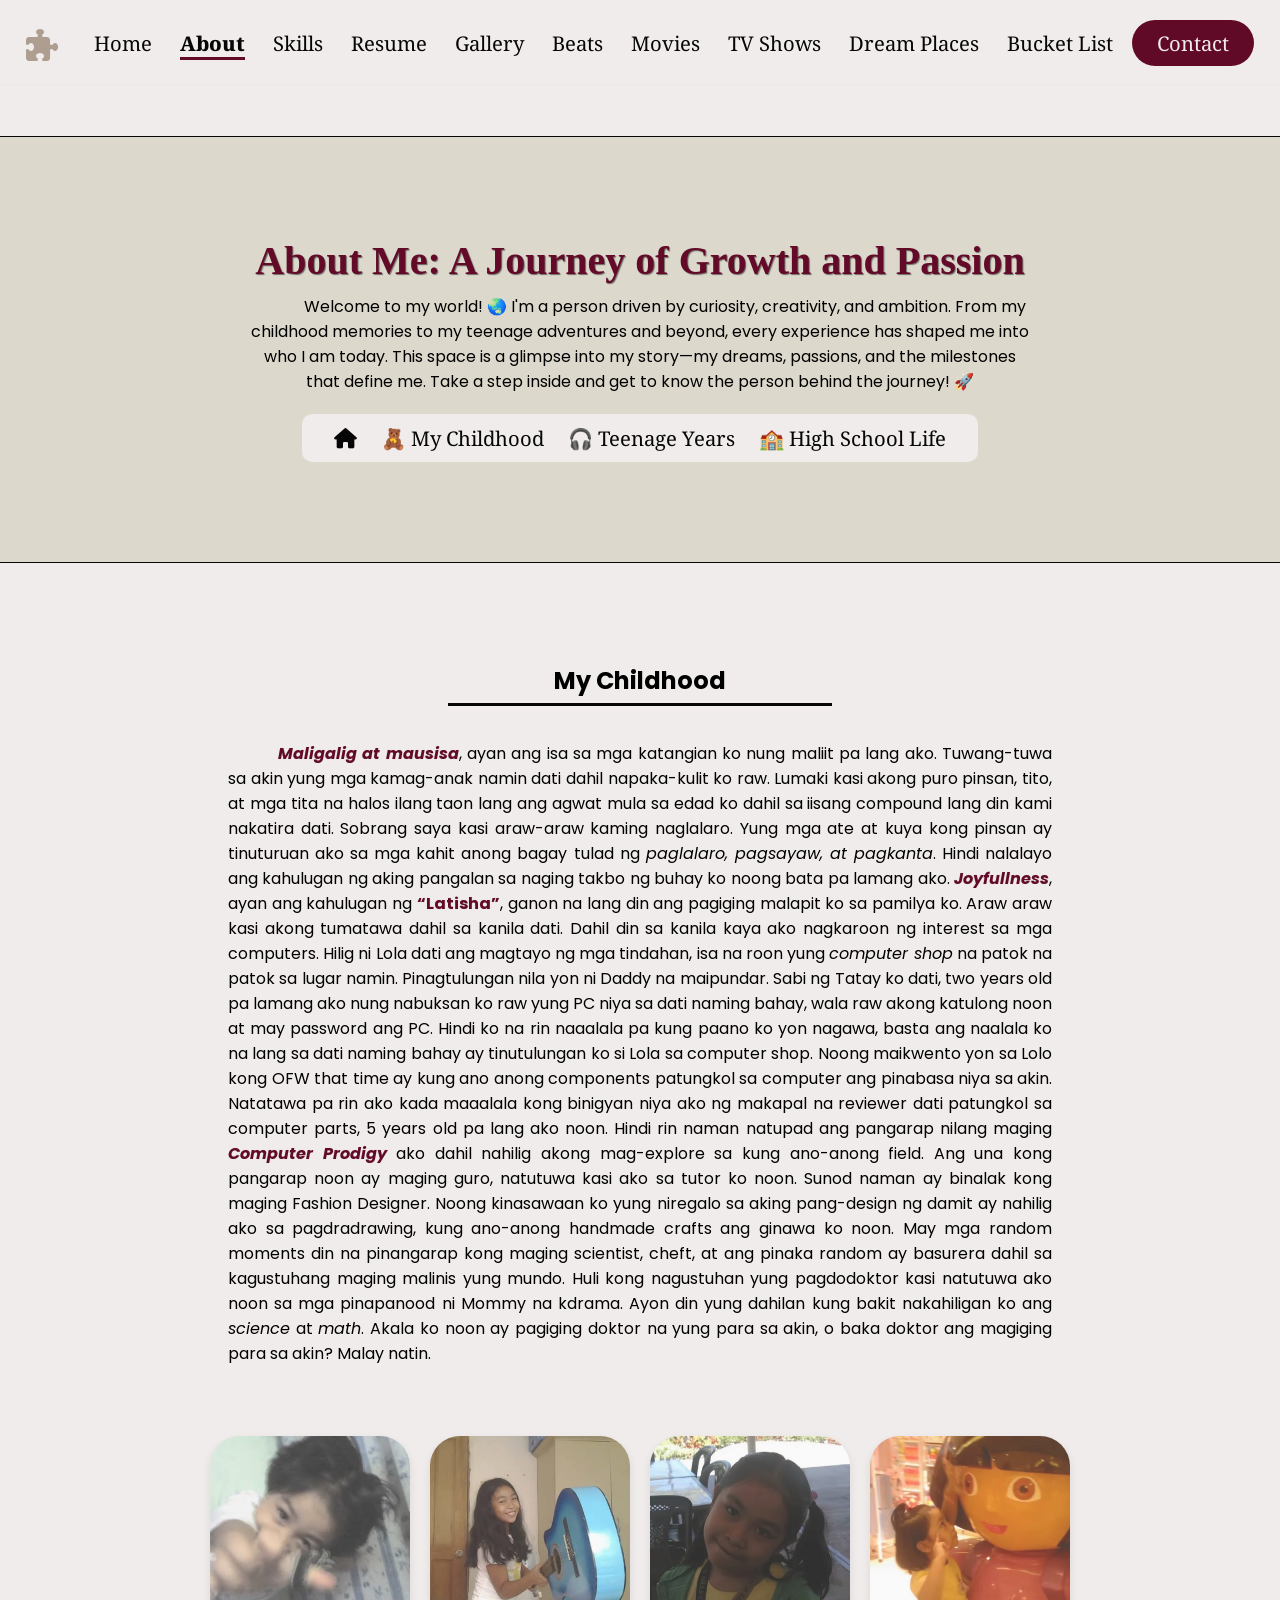
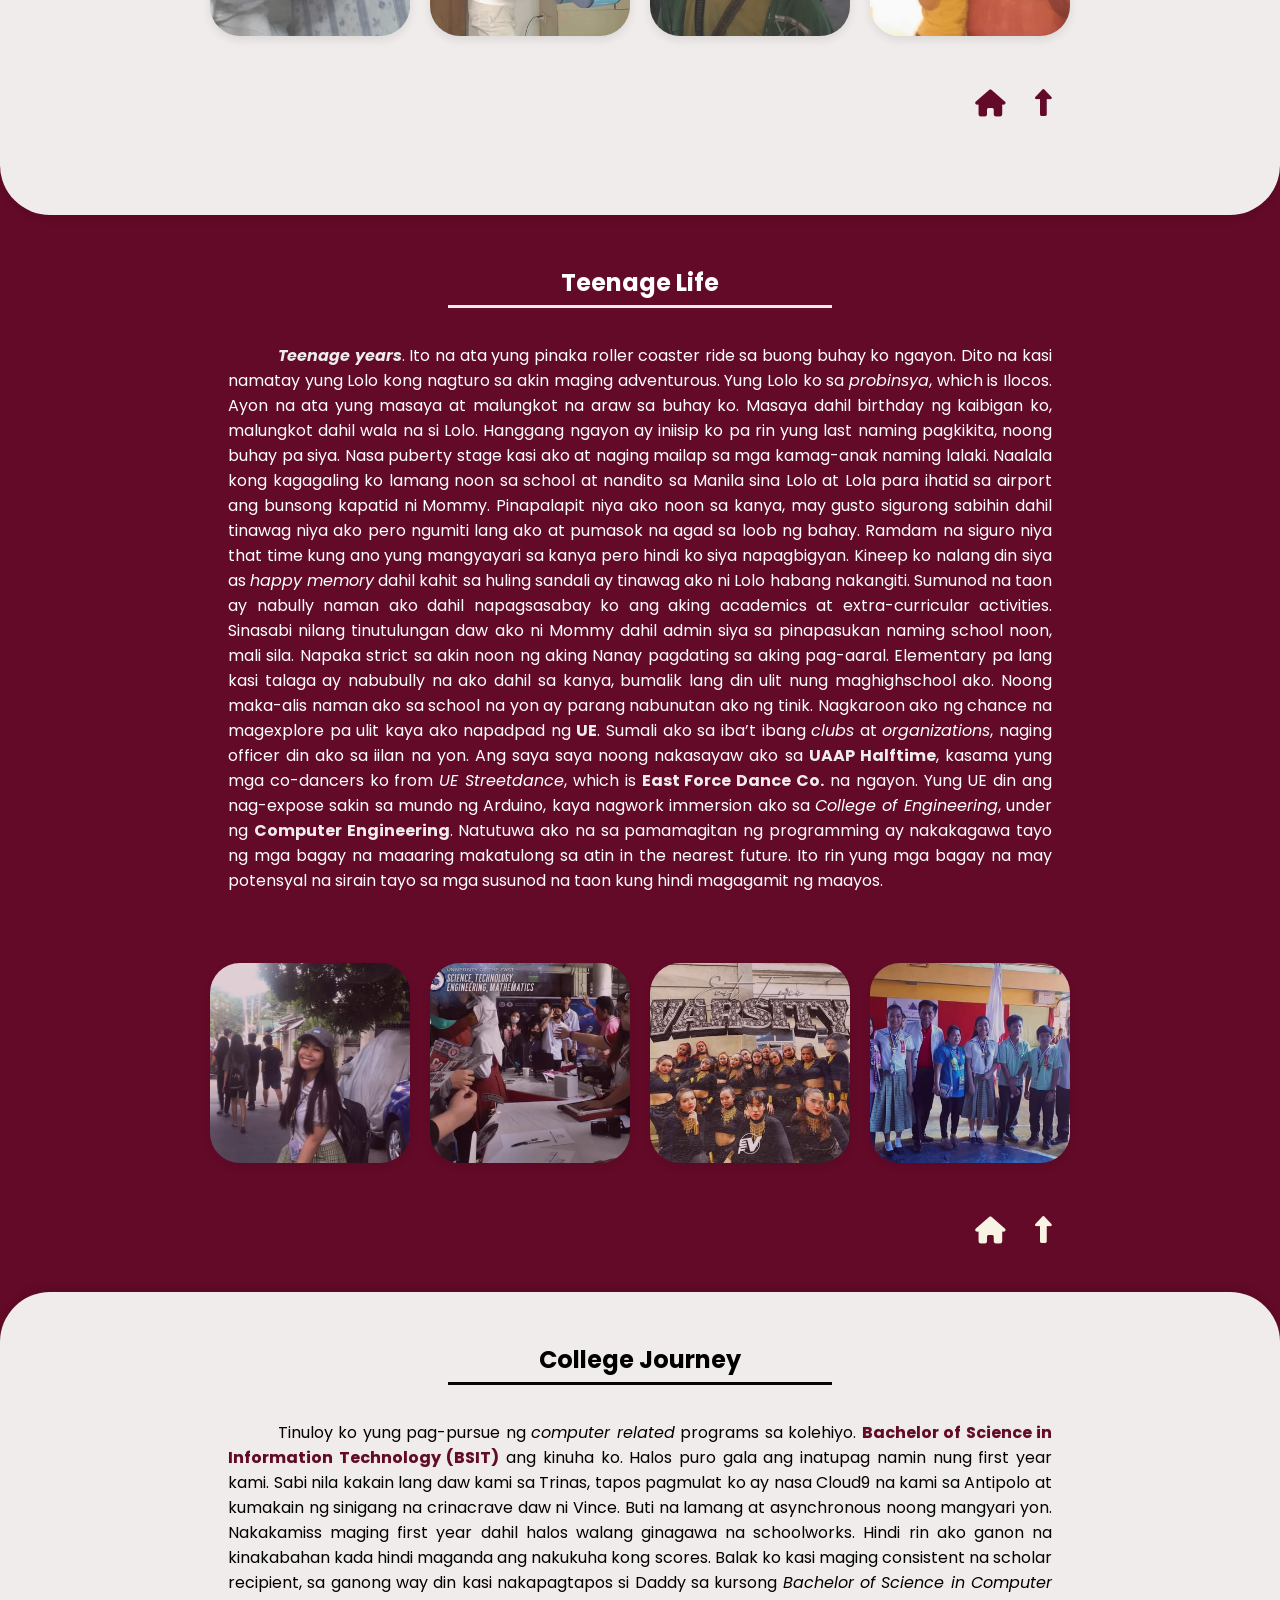
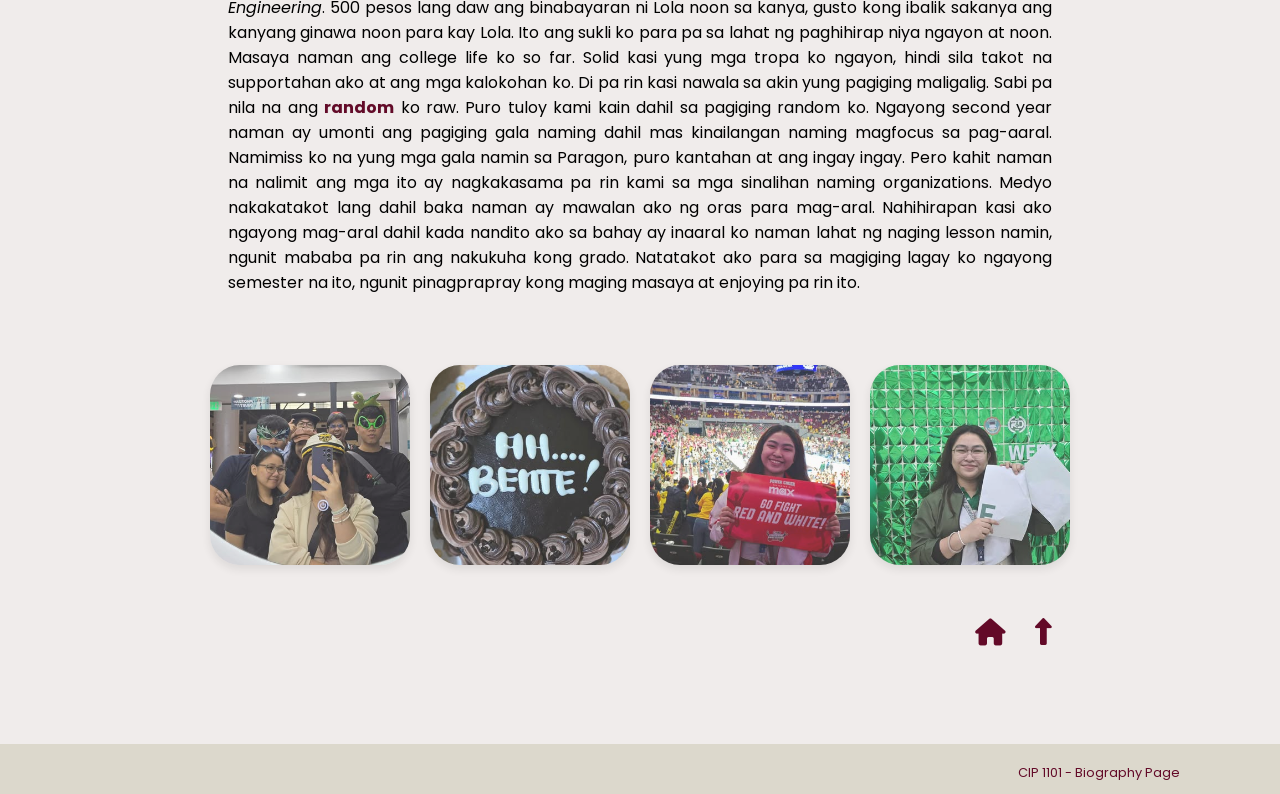
==== biography/biography.html @ 5acf4f39 "Add files via upload" ====
<!DOCTYPE html>
<html lang="en">
<head>
  <meta charset="UTF-8">
  <link href="https://fonts.googleapis.com/css2?family=Abril+Fatface&display=swap" rel="stylesheet">
  <link href='https://fonts.googleapis.com/css?family=Poppins' rel='stylesheet'>
  <link href="https://fonts.googleapis.com/css2?family=Noto+Serif:wght@400;700&display=swap" rel="stylesheet">
  <link rel="stylesheet" href="https://cdnjs.cloudflare.com/ajax/libs/font-awesome/6.7.2/css/all.min.css">
  <link rel="stylesheet" href="biography.css">
  <title>About Me</title>
</head>
<body>
  <!--MARCIANO, LATISHA-->
  <!--CIP1101-ITAD-->

  <header>
    <nav>
        <ul class="nav-links">
          <i class="fa-solid fa-puzzle-piece fa-2xl" style="color: #AD9E8F; margin-right: 20px"></i>
          <li ><a href="../index.html">Home</a></li>
          <li><a href="./biography.html" class="active">About</a></li>
          <li><a href="../skills/skills.html">Skills</a></li>
          <li><a href="../resume/resume.html">Resume</a></li>
          <li><a href="../Photo Dump/gallery.html">Gallery</a></li>
          <li><a href="../media/beat/beat.html">Beats</a></li>
          <li><a href="../media/film/film.html">Movies</a></li>
          <li><a href="../media/shows/tv.html">TV Shows</a></li>
          <li><a href="../places/dream.html">Dream Places</a></li>
          <li><a href="../../bucket list/bucket.html">Bucket List</a></li>
        </ul>
    </nav>
    <a href="mailto:marciano.latisha@ue.edu.ph"><button>Contact</button></a>
  </header>

  <div class="childhood-container">
    <div class="introduction">
      <h1>About Me: A Journey of Growth and Passion</h1>
      <p>Welcome to my world! 🌏 I'm a person driven by curiosity, creativity, and ambition. From my childhood memories to my teenage adventures and beyond, every experience has shaped me into who I am today. This space is a glimpse into my story—my dreams, passions, and the milestones that define me. Take a step inside and get to know the person behind the journey! 🚀</p>

      <ul class="nav-links">
        <li ><a href="../index.html"><i class="fa-solid fa-house"></i></a></li>
        <li><a href="#chilhodd-section">🧸 My Childhood</a></li>
        <li><a href="#teenage-section">🎧 Teenage Years</a></li>
        <li><a href="#college-section">🏫 High School Life</a></li>        
      </ul>
    </div>

    <h2 id="childhood-section">My Childhood</h2>
    <hr>
    <p><strong><em>Maligalig at mausisa</strong></em>, ayan ang isa sa mga katangian ko nung maliit pa lang ako. Tuwang-tuwa sa akin yung mga kamag-anak namin dati dahil napaka-kulit ko raw. Lumaki kasi akong puro pinsan, tito, at mga tita na halos ilang taon lang ang agwat mula sa edad ko dahil sa iisang compound lang din kami nakatira dati. Sobrang saya kasi araw-araw kaming naglalaro. Yung mga ate at kuya kong pinsan ay tinuturuan ako sa mga kahit anong bagay tulad ng <em>paglalaro, pagsayaw, at pagkanta</em>. Hindi nalalayo ang kahulugan ng aking pangalan sa naging takbo ng buhay ko noong bata pa lamang ako. <strong><em>Joyfullness</em></strong>, ayan ang kahulugan ng <b>“Latisha”</b>, ganon na lang din ang pagiging malapit ko sa pamilya ko. Araw araw kasi akong tumatawa dahil sa kanila dati. Dahil din sa kanila kaya ako nagkaroon ng interest sa mga computers. Hilig ni Lola dati ang magtayo ng mga tindahan, isa na roon yung <i>computer shop</i> na patok na patok sa lugar namin. Pinagtulungan nila yon ni Daddy na maipundar. Sabi ng Tatay ko dati, two years old pa lamang ako nung nabuksan ko raw yung PC niya sa dati naming bahay, wala raw akong katulong noon at may password ang PC. Hindi ko na rin naaalala pa kung paano ko yon nagawa, basta ang naalala ko na lang sa dati naming bahay ay tinutulungan ko si Lola sa computer shop. Noong maikwento yon sa Lolo kong OFW that time ay kung ano anong components patungkol sa computer ang pinabasa niya sa akin. Natatawa pa rin ako kada maaalala kong binigyan niya ako ng makapal na reviewer dati patungkol sa computer parts, 5 years old pa lang ako noon. Hindi rin naman natupad ang pangarap nilang maging <b><i>Computer Prodigy</i></b> ako dahil nahilig akong mag-explore sa kung ano-anong field. Ang una kong pangarap noon ay maging guro, natutuwa kasi ako sa tutor ko noon. Sunod naman ay binalak kong maging Fashion Designer. Noong kinasawaan ko yung niregalo sa aking pang-design ng damit ay nahilig ako sa pagdradrawing, kung ano-anong handmade crafts ang ginawa ko noon. May mga random moments din na pinangarap kong maging scientist, cheft, at ang pinaka random ay basurera dahil sa kagustuhang maging malinis yung mundo. Huli kong nagustuhan yung pagdodoktor kasi natutuwa ako noon sa mga pinapanood ni Mommy na kdrama. Ayon din yung dahilan kung bakit nakahiligan ko ang <i>science</i> at <i>math</i>. Akala ko noon ay pagiging doktor na yung para sa akin, o baka doktor ang magiging para sa akin? Malay natin.</p>

    <div class="gallery">
      <a href="./Assets/child-1.jpg" target="image-viewer"><img src="./Assets/child-1.jpg" alt="Latisha as a young child playfully pointing at the camera with a curious expression."  title="A picture of me in our old house."></a>
      <a href="./Assets/child-2.jpg" target="image-viewer"><img src="./Assets/child-2.jpg" alt="Latisha smiling while holding a large blue guitar indoors."  title="Grade 2 Tisha holding her second guitar."></a>
      <a href="./Assets/child-3.jpg" target="image-viewer"><img src="./Assets/child-3.jpg" alt="Latisha wearing a green jacket with pigtails, tilting her head and smiling outdoors." title="Grade 1 Tisha in her fieldtrip at her new school"></a>
      <a href="./Assets/child-4.jpg" target="image-viewer"><img src="./Assets/child-4.jpg" alt="Little Latisha reaching up to touch a large Dora the Explorer statue in a store" title="2 Years Old Tisha with Hello Kitty"></a>
    </div>
  
    <div class="section-button">
      <a href="../index.html"><i class="fa-solid fa-house fa-xl" style="color: #630A28"></i></a>
      <a href="#top"><i class="fa-solid fa-up-long fa-xl" style="color: #630A28"></i></a>
    </div>
  </div>
    
    <div class="teenage-container">
      <h2 id="teenage-section">Teenage Life</h2>
      <hr>
      <p><strong><em>Teenage years</em></strong>. Ito na ata yung pinaka roller coaster ride sa buong buhay ko ngayon. Dito na kasi namatay yung Lolo kong nagturo sa akin maging adventurous. Yung Lolo ko sa <i>probinsya</i>, which is Ilocos. Ayon na ata yung masaya at malungkot na araw sa buhay ko. Masaya dahil birthday ng kaibigan ko, malungkot dahil wala na si Lolo. Hanggang ngayon ay iniisip ko pa rin yung last naming pagkikita, noong buhay pa siya. Nasa puberty stage kasi ako at naging mailap sa mga kamag-anak naming lalaki. Naalala kong kagagaling ko lamang noon sa school at nandito sa Manila sina Lolo at Lola para ihatid sa airport ang bunsong kapatid ni Mommy. Pinapalapit niya ako noon sa kanya, may gusto sigurong sabihin dahil tinawag niya ako pero ngumiti lang ako at pumasok na agad sa loob ng bahay. Ramdam na siguro niya that time kung ano yung mangyayari sa kanya pero hindi ko siya napagbigyan. Kineep ko nalang din siya as <i>happy memory</i> dahil kahit sa huling sandali ay tinawag ako ni Lolo habang nakangiti. Sumunod na taon ay nabully naman ako dahil napagsasabay ko ang aking academics at extra-curricular activities. Sinasabi nilang tinutulungan daw ako ni Mommy dahil admin siya sa pinapasukan naming school noon, mali sila. Napaka strict sa akin noon ng aking Nanay pagdating sa aking pag-aaral. Elementary pa lang kasi talaga ay nabubully na ako dahil sa kanya, bumalik lang din ulit nung maghighschool ako. Noong maka-alis naman ako sa school na yon ay parang nabunutan ako ng tinik. Nagkaroon ako ng chance na magexplore pa ulit kaya ako napadpad ng <strong>UE</strong>. Sumali ako sa iba’t ibang <i>clubs</i> at <i>organizations</i>, naging officer din ako sa iilan na yon. Ang saya saya noong nakasayaw ako sa <b>UAAP Halftime</b>, kasama yung mga co-dancers ko from <i>UE Streetdance</i>, which is <strong>East Force Dance Co.</strong> na ngayon. Yung UE din ang nag-expose sakin sa mundo ng Arduino, kaya nagwork immersion ako sa <em>College of Engineering</em>, under ng <strong>Computer Engineering</strong>. Natutuwa ako na sa pamamagitan ng programming ay nakakagawa tayo ng mga bagay na maaaring makatulong sa atin in the nearest future. Ito rin yung mga bagay na may potensyal na sirain tayo sa mga susunod na taon kung hindi magagamit ng maayos.</p>

      <div class="gallery">
        <a href="./Assets/teen-1.jpg" target="image-viewer"><img src="./Assets/teen-1.jpg" alt="Latisha smiling while walking down a street with a backpack, looking back at the camera." title="A picture of me going to our friend's house"></a>
        <a href="./Assets/teen-2.jpg" target="image-viewer"><img src="./Assets/teen-2.jpg" alt="Latisha participating in a STEM-related school event, engaging with students at a booth" title="A picture of me helping with the STEM Booth"></a>
        <a href="./Assets/teen-3.jpg" target="image-viewer"><img src="./Assets/teen-3.jpg" alt="Latisha posing with a East Force Varsity dressed in black, standing in front of a 'Varsity' backdrop" title="Me with EFV on Campus Dance Drive"></a>
        <a href="./Assets/teen-4.jpg" target="image-viewer"><img src="./Assets/teen-4.jpg" alt="Latisha and fellow students in school uniforms posing with teachers in front of the Philippine flag." title="Grand winner picture on Speed Math 2018"></a>
      </div>

      <div class="section-button">
        <a href="../index.html"><i class="fa-solid fa-house fa-xl" style="color: #F8F4E3;"></i></a>
        <a href="#top"><i class="fa-solid fa-up-long fa-xl" style="color: #F8F4E3;"></i></a>
      </div>
    </div>

    <div class="college-container">
      <h2 id="college-section">College Journey</h2>
      <hr>
      <p>Tinuloy ko yung pag-pursue ng <i>computer related</i> programs sa kolehiyo. <strong>Bachelor of Science in Information Technology (BSIT)</strong> ang kinuha ko. Halos puro gala ang inatupag namin nung first year kami. Sabi nila kakain lang daw kami sa Trinas, tapos pagmulat ko ay nasa Cloud9 na kami sa Antipolo at kumakain ng sinigang na crinacrave daw ni Vince. Buti na lamang at asynchronous noong mangyari yon. Nakakamiss maging first year dahil halos walang ginagawa na schoolworks. Hindi rin ako ganon na kinakabahan kada hindi maganda ang nakukuha kong scores. Balak ko kasi maging consistent na scholar recipient, sa ganong way din kasi nakapagtapos si Daddy sa kursong <em>Bachelor of Science in Computer Engineering</em>. 500 pesos lang daw ang binabayaran ni Lola noon sa kanya, gusto kong ibalik sakanya ang kanyang ginawa noon para kay Lola. Ito ang sukli ko para pa sa lahat ng paghihirap niya ngayon at noon. Masaya naman ang college life ko so far. Solid kasi yung mga tropa ko ngayon, hindi sila takot na supportahan ako at ang mga kalokohan ko. Di pa rin kasi nawala sa akin yung pagiging maligalig. Sabi pa nila na ang <strong>random</strong> ko raw. Puro tuloy kami kain dahil sa pagiging random ko. Ngayong second year naman ay umonti ang pagiging gala naming dahil mas kinailangan naming magfocus sa pag-aaral. Namimiss ko na yung mga gala namin sa Paragon, puro kantahan at ang ingay ingay. Pero kahit naman na nalimit ang mga ito ay nagkakasama pa rin kami sa mga sinalihan naming organizations. Medyo nakakatakot lang dahil baka naman ay mawalan ako ng oras para mag-aral. Nahihirapan kasi ako ngayong mag-aral dahil kada nandito ako sa bahay ay inaaral ko naman lahat ng naging lesson namin, ngunit mababa pa rin ang nakukuha kong grado. Natatakot ako para sa magiging lagay ko ngayong semester na ito, ngunit pinagprapray kong maging masaya at enjoying pa rin ito.
    </p>

    <div class="gallery">
      <a href="./Assets/college-1.jpg" target="image-viewer"><img src="./Assets/college-1.jpg" alt="Latisha and friends posing playfully with masks and props indoors." title="Recent photo of me and my college friends at Market Market"></a>
      <a href="./Assets/college-2.jpg" target="image-viewer"><img src="./Assets/college-2.jpg" alt="Latisha’s birthday cake with 'Ah... Bente!' written in white icing, celebrating her 20th birthday." title="My birthday cake on my 20th birthday"></a>
      <a href="./Assets/college-3.jpg" target="image-viewer"><img src="./Assets/college-3.jpg" alt="Latisha cheering at a sports arena, holding a red banner that says 'Go Fight Red and White!" title="A picture of me on the recent UAAP Cheer Dance Competition"></a>
      <a href="./Assets/college-4.jpg" target="image-viewer"><img src="./Assets/college-4.jpg" alt="Latisha smiling in front of a green backdrop, holding large cut-out letters." title="Photobooth picture from CCSS Week 2025"></a>
    </div>

      <div class="section-button">
        <a href="../index.html"><i class="fa-solid fa-house fa-xl" style="color: #630A28"></i></a>
        <a href="#top"><i class="fa-solid fa-up-long fa-xl" style="color: #630A28"></i></a>
      </div>
    </div>

    <footer>
      <p>CIP 1101 - Biography Page</p>
    </footer>
  </body>
</html>
---- biography/biography.css ----
* {
    box-sizing: border-box;
    margin: 0;
    padding: 0;
}

body {
    background-color: #630A28;
}

hr {
    border: 0;
    height: 3px;
    background: #060606;
    width: 30%;
    margin: 5px auto;
}

h2, p {
    font-family: Poppins, Roboto, Verdana, san-serif;
}

h2 {
    text-align: center;
    font-size: 1.5em;
    
}

p {
    text-align: justify;
    text-indent: 50px;
    margin: 20px 100px;
    font-size: 1.0em;
}

b, strong {
    color: #630A28;
    font-weight: 700;
    text-shadow: 0px 0px 1px rgba(0, 0, 0, 0.2);
}

.gallery {
    display: flex;
    justify-content: center;
    gap: 20px;
    margin: 0 auto;
    width: fit-content; 
}
.gallery img {
    width: 200px; 
    height: 200px;
    object-fit: cover;
    border-radius: 30px;
    box-shadow: 0 4px 8px rgba(0, 0, 0, 0.1);
    opacity: 0.8;
    transition: all 0.3s ease 0s;
}

.gallery img:hover {
    transform: scale(1.1);
    transition: all 0.3s ease 0s;
    opacity: 1.0;
    border-bottom:#630A28 5px solid;
}

/* ---------------- HEADER ---------------- */

li, a, button {
    font-family: 'Noto Serif', 'Georgia Pro', Georgia, Cambria, serif;
    font-size: 1.125em;
    color: #060606;
    text-decoration: none;
}

header {
    display: flex;
    justify-content: space-between;
    align-items: center;
    padding: 20px 2%;
    background: #F0ECEB;
}

.nav-links {
    list-style:none;
}

.nav-links li {
    display: inline-block;
    padding: 0 12px;
}

.nav-links li a {
    transition: all 0.3s ease 0s;
}

.nav-links li a:hover {
    color: #630A28;
    font-weight: 800;
    font-size: 1.25em;
}

.nav-links li a.active {
    position: relative;
    font-weight: 800;
}

.nav-links li a.active::after {
    content: "";
    position: absolute;
    left: 0;
    bottom: -3px;
    width: 100%;
    height: 3px;
    background-color:#630A28;
}

button {
    padding: 9px 25px;
    background-color: rgba(97, 10, 39, 1);
    color: #F0ECEB;
    border: none;
    border-radius: 50px;
    cursor: pointer;
    transition: all 0.3s ease 0s;
}

button:hover {
    background-color:rgba(99, 10, 40, 0.8);
}


/* ---------------- SECTION BUTTONS ---------------- */
.section-button {
    display: flex;
    gap: 30px;
    justify-content: flex-end;
    margin-right: 100px;
    padding: 50px 10%;
}

/* ---------------- INTRODUCTION ---------------- */
.introduction {
    display: inline-block;
    text-align: center;
    background-color: #DCD8CC;
    margin: 50px 0px;
    padding: 100px 100px;
    border-top: #060606 1px solid;
    border-bottom: #060606 1px solid;
}

.introduction h1 {
    font-size: 2.5em;
    color: #630A28;
    text-shadow: 1px 1px 1px rgba(0, 0, 0, 0.5);
    margin-bottom: 5px;
}

.introduction p {
    text-align: center;
    margin-top: 10px; 
    padding: 0 50px;
}

.introduction .nav-links {
    background-color: #F0ECEB;
    padding: 10px 20px;
    display: flex;
    flex-wrap: wrap;
    justify-content: center;
    max-width: fit-content;
    margin: 0 auto;
    border-radius: 10px;
}


/* ---------------- CHILDHOOD SECTION ---------------- */
.childhood-container {
    background: #F0ECEB;
    border-bottom-left-radius: 50px;
    border-bottom-right-radius: 50px;
    box-shadow: 0 4px 8px rgba(0, 0, 0, 0.1);
    padding-bottom: 50px;
}

.childhood-container h2, p {
    padding: 50px 10%;
    padding-bottom: 0px;
}

.childhood-container > p {
    padding-top: 30px;
    padding-bottom: 50px;
    margin-top: 0px;
}

/* ---------------- TEENAGE SECTION ---------------- */
.teenage-container {
    color: white;
}

.teenage-container h2, p {
    padding: 50px 10%;
    padding-bottom: 0px;
}

.teenage-container b, .teenage-container strong {
    color: #F0ECEB;
    text-shadow: 0px 0px 1px rgba(0, 0, 0, 0.2);
}

.teenage-container hr {
    background: #F0ECEB;
}

.teenage-container > p {
    padding-top: 30px;
    padding-bottom: 50px;
    margin-top: 0px;
}

.teenage-container .gallery img:hover {
    border-bottom: #DCD8CC 5px solid;
}

/* ---------------- COLLEGE SECTION ---------------- */
.college-container {
    background-color: #F0ECEB;
    border-top-left-radius: 50px;
    border-top-right-radius: 50px;
    box-shadow: 0 -4px 8px rgba(0, 0, 0, 0.1);
    padding-bottom: 50px;
}

.college-container h2, p {
    padding: 50px 10%;
    padding-bottom: 0px;
}

.college-container > p {
    padding-top: 30px;
    padding-bottom: 50px;
    margin-top: 0px;
}

/* ---------------- FOOTER ---------------- */
footer {
    width: 100%;
    height: 50px;
    position: absolute;
    margin-bottom: 0;
    padding: 0px 0px;
    background-color: #DCD8CC;
}

footer p {
    background-color: #DCD8CC;
    text-align: right;
    color: #630A28;
    font-size: 0.8em;
    padding: 0px 0px;
}
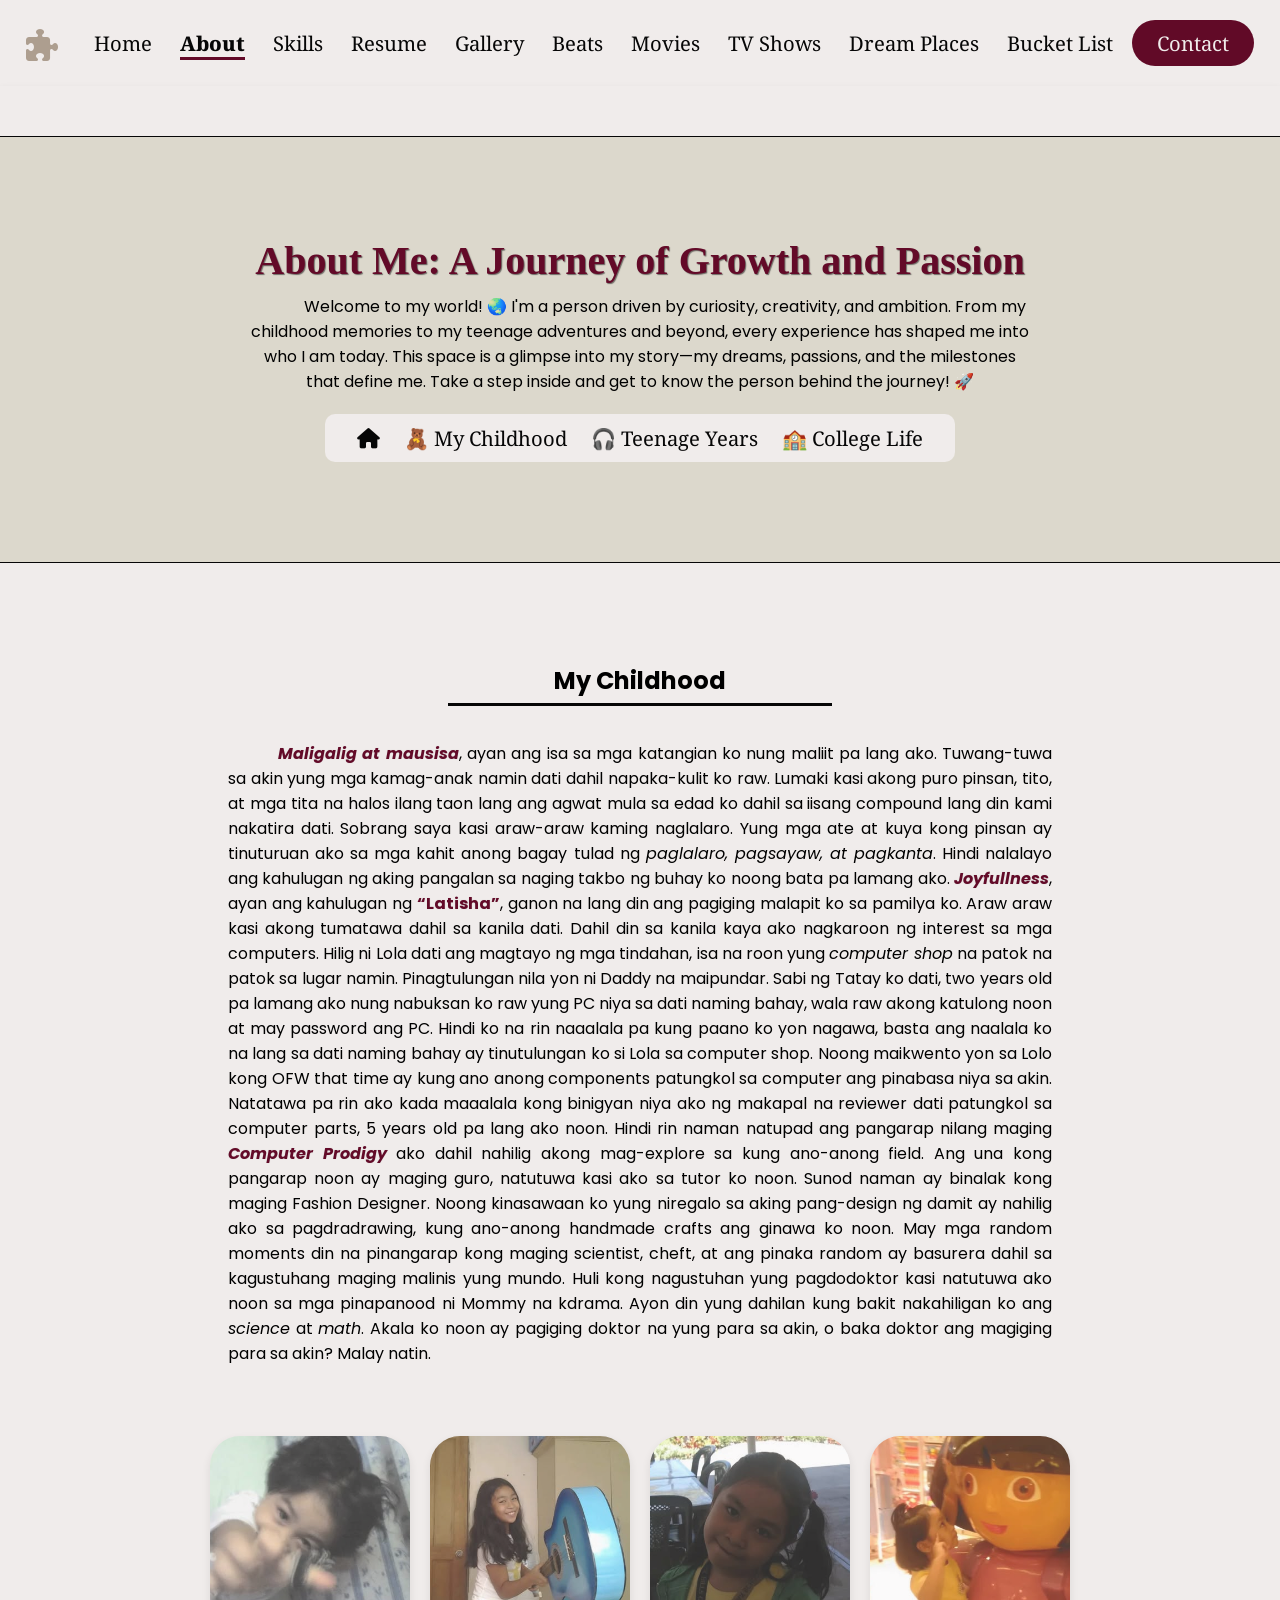
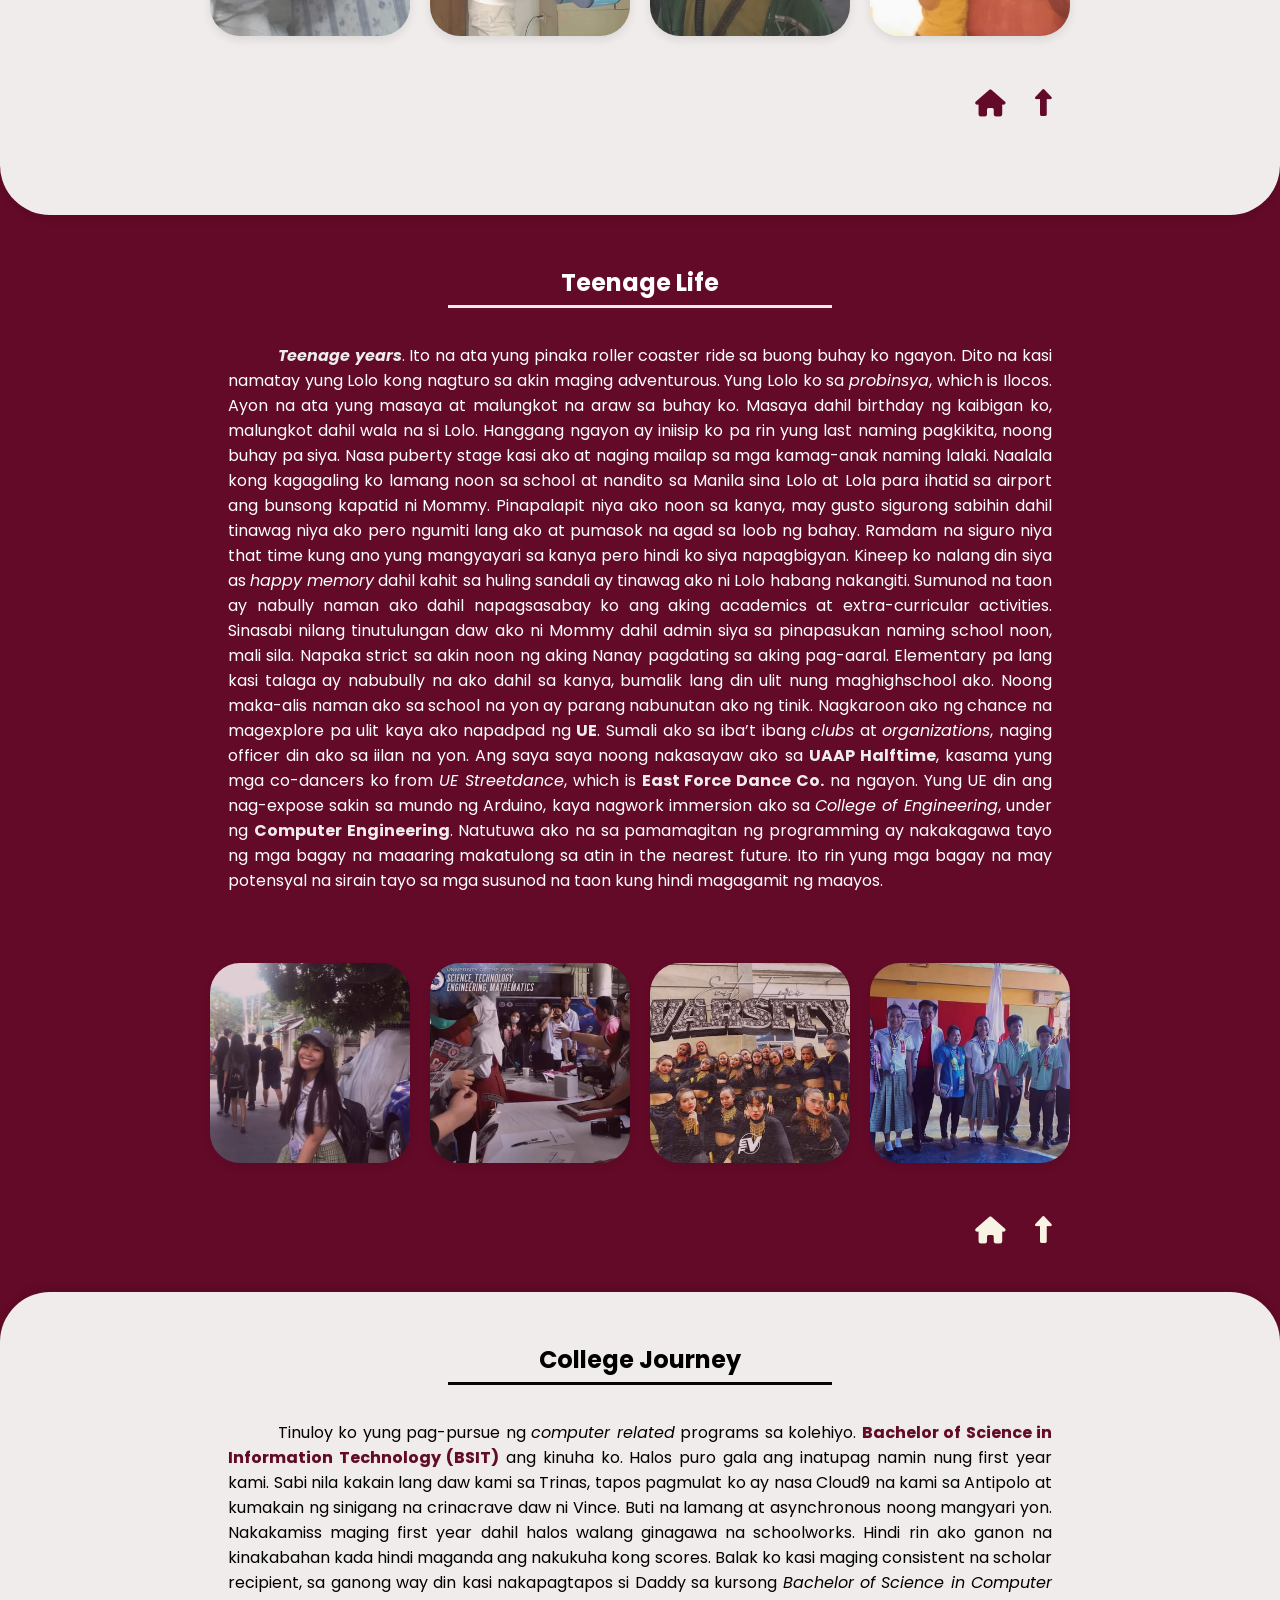
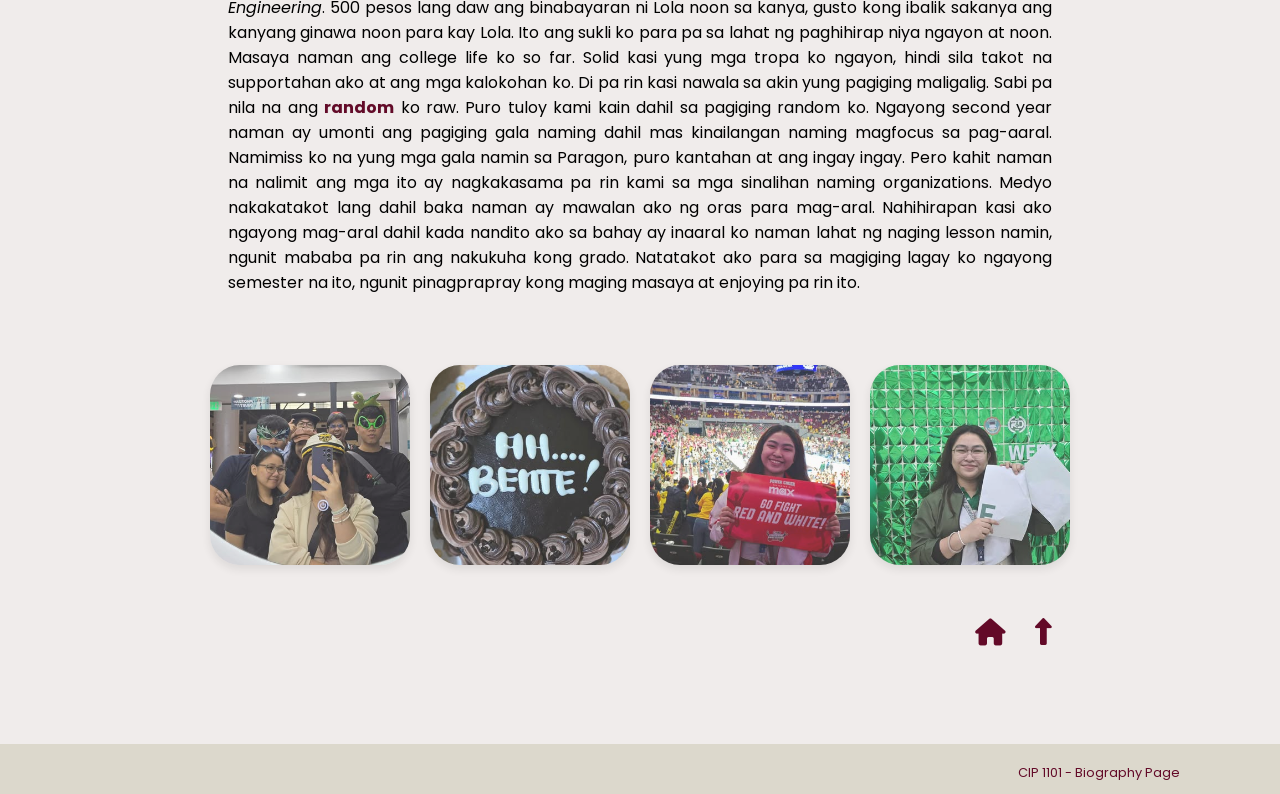
==== commit d596726b: "Update biography.html" ====
--- a/biography/biography.html
+++ b/biography/biography.html
@@ -39,9 +39,9 @@
 
       <ul class="nav-links">
         <li ><a href="../index.html"><i class="fa-solid fa-house"></i></a></li>
-        <li><a href="#chilhodd-section">🧸 My Childhood</a></li>
+        <li><a href="#chilhood-section">🧸 My Childhood</a></li>
         <li><a href="#teenage-section">🎧 Teenage Years</a></li>
-        <li><a href="#college-section">🏫 High School Life</a></li>        
+        <li><a href="#college-section">🏫 College Life</a></li>        
       </ul>
     </div>
 
@@ -103,4 +103,4 @@
       <p>CIP 1101 - Biography Page</p>
     </footer>
   </body>
-</html>+</html>
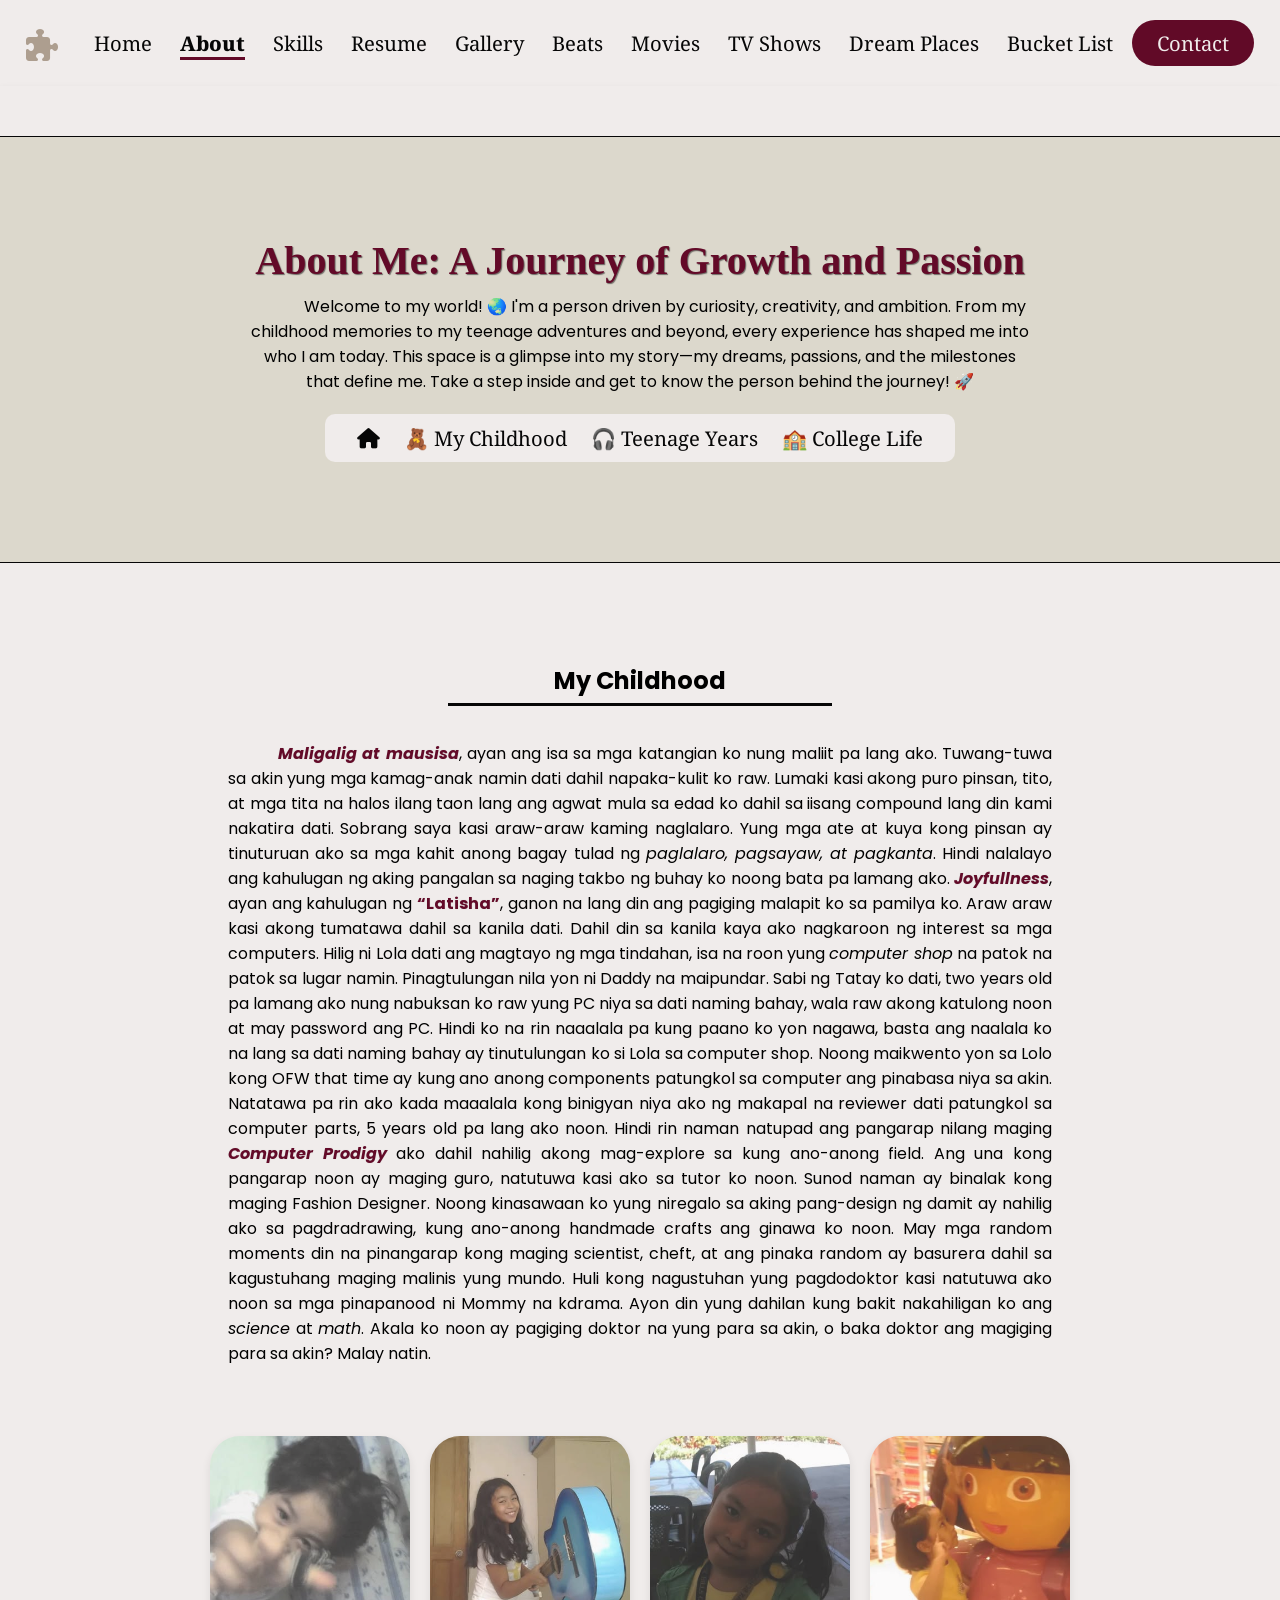
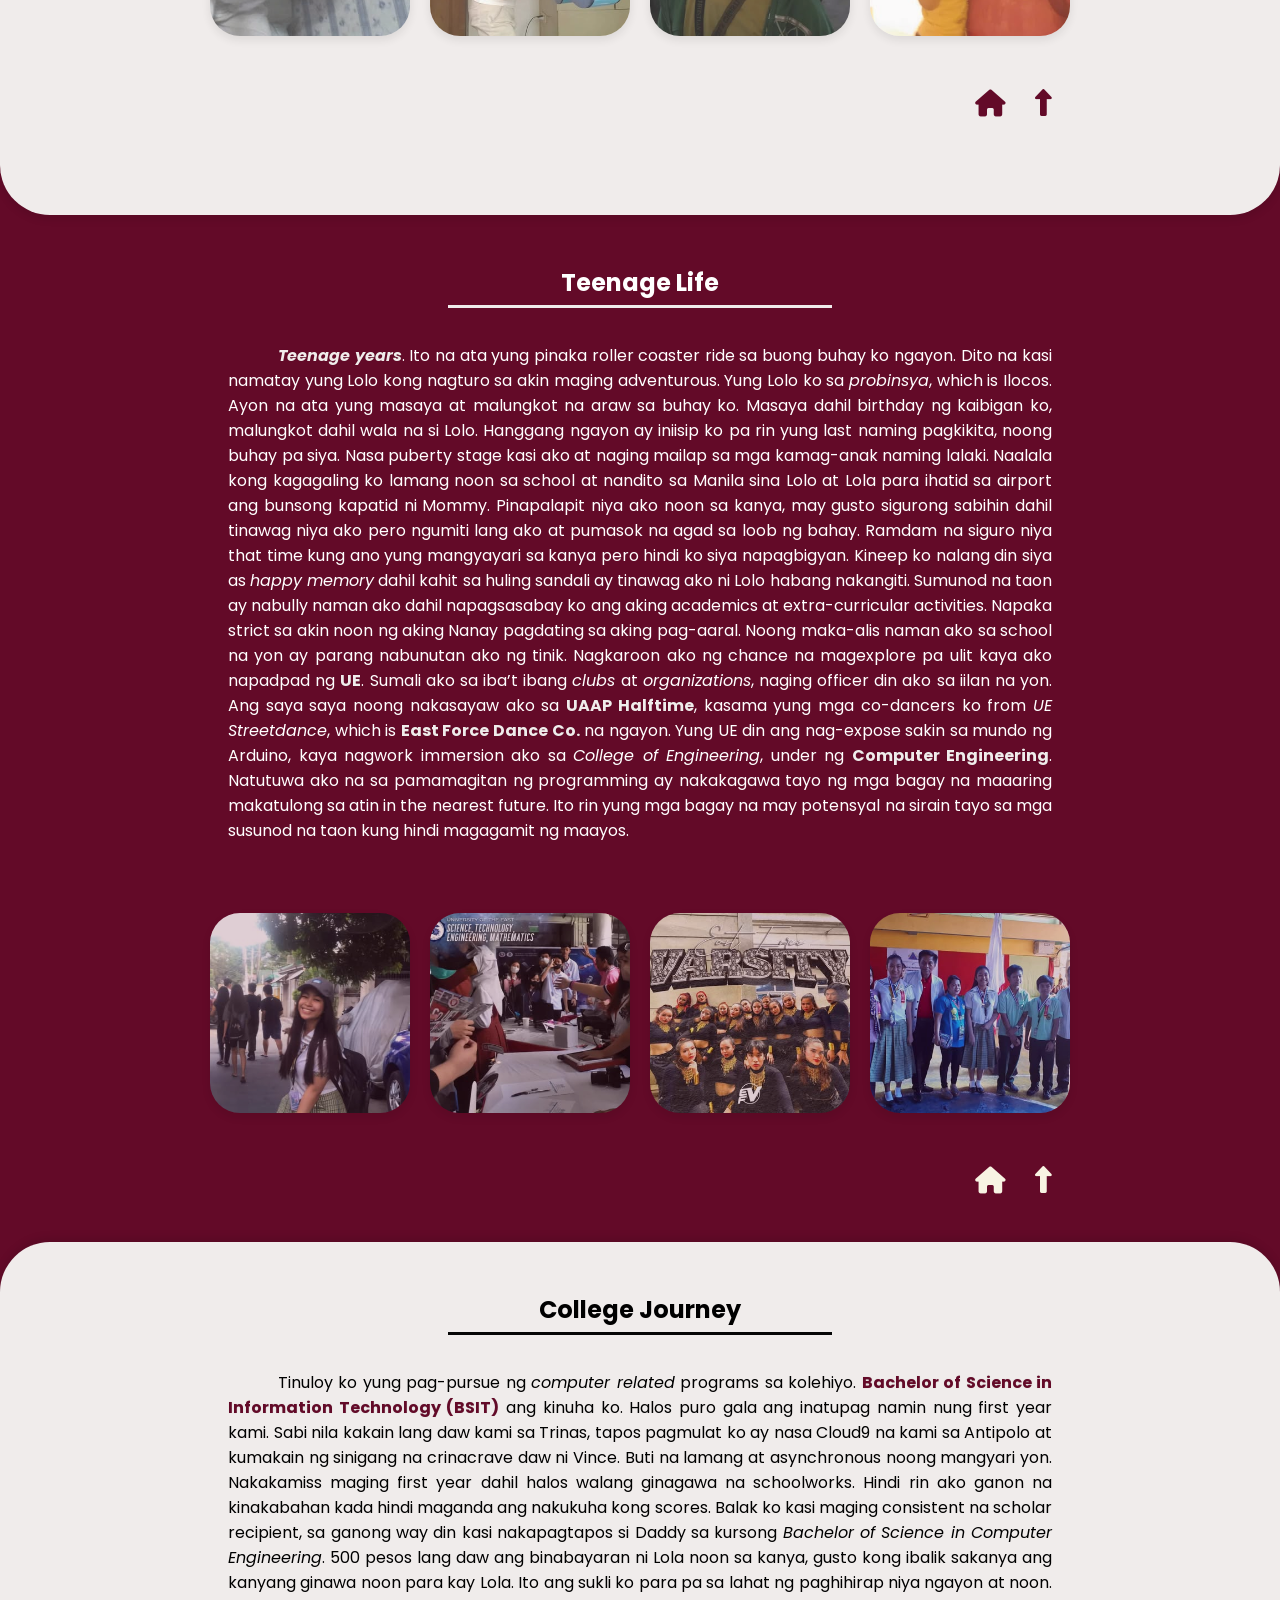
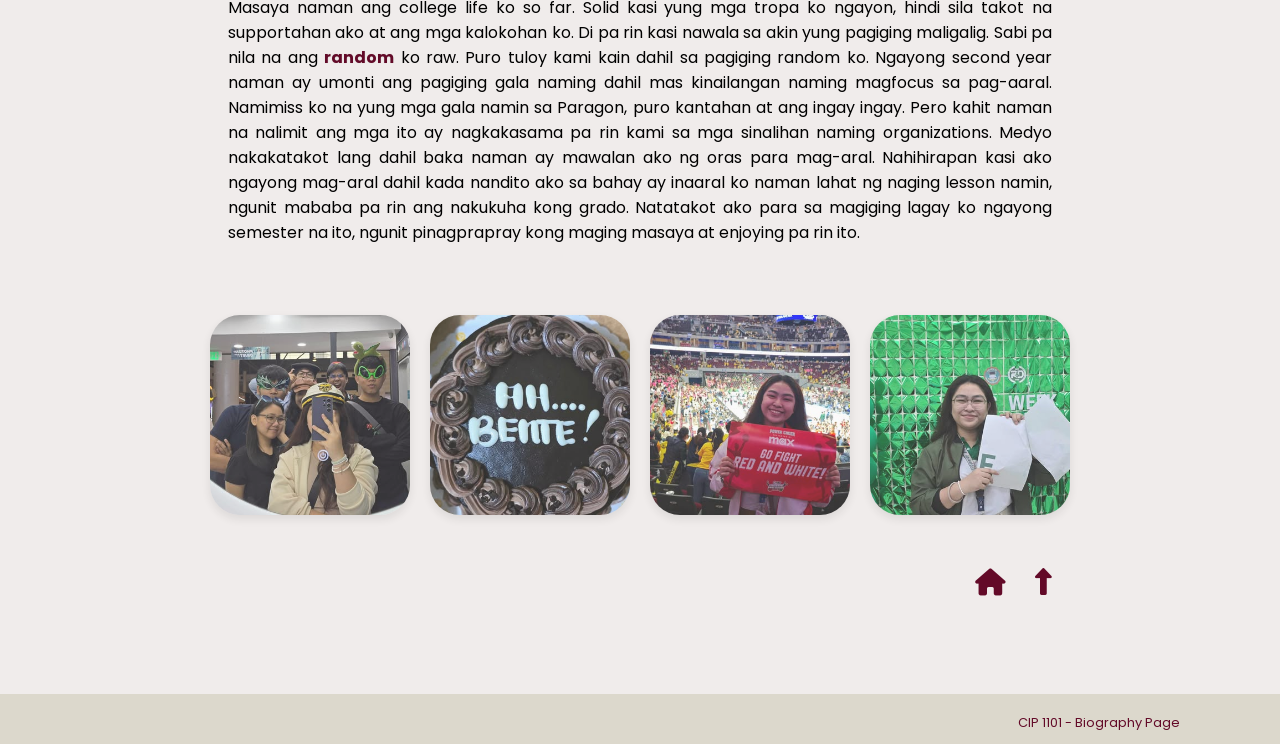
==== commit 12093705: "Update biography.html" ====
--- a/biography/biography.html
+++ b/biography/biography.html
@@ -39,7 +39,7 @@
 
       <ul class="nav-links">
         <li ><a href="../index.html"><i class="fa-solid fa-house"></i></a></li>
-        <li><a href="#chilhood-section">🧸 My Childhood</a></li>
+        <li><a href="#childhood-section">🧸 My Childhood</a></li>
         <li><a href="#teenage-section">🎧 Teenage Years</a></li>
         <li><a href="#college-section">🏫 College Life</a></li>        
       </ul>
@@ -65,7 +65,7 @@
     <div class="teenage-container">
       <h2 id="teenage-section">Teenage Life</h2>
       <hr>
-      <p><strong><em>Teenage years</em></strong>. Ito na ata yung pinaka roller coaster ride sa buong buhay ko ngayon. Dito na kasi namatay yung Lolo kong nagturo sa akin maging adventurous. Yung Lolo ko sa <i>probinsya</i>, which is Ilocos. Ayon na ata yung masaya at malungkot na araw sa buhay ko. Masaya dahil birthday ng kaibigan ko, malungkot dahil wala na si Lolo. Hanggang ngayon ay iniisip ko pa rin yung last naming pagkikita, noong buhay pa siya. Nasa puberty stage kasi ako at naging mailap sa mga kamag-anak naming lalaki. Naalala kong kagagaling ko lamang noon sa school at nandito sa Manila sina Lolo at Lola para ihatid sa airport ang bunsong kapatid ni Mommy. Pinapalapit niya ako noon sa kanya, may gusto sigurong sabihin dahil tinawag niya ako pero ngumiti lang ako at pumasok na agad sa loob ng bahay. Ramdam na siguro niya that time kung ano yung mangyayari sa kanya pero hindi ko siya napagbigyan. Kineep ko nalang din siya as <i>happy memory</i> dahil kahit sa huling sandali ay tinawag ako ni Lolo habang nakangiti. Sumunod na taon ay nabully naman ako dahil napagsasabay ko ang aking academics at extra-curricular activities. Sinasabi nilang tinutulungan daw ako ni Mommy dahil admin siya sa pinapasukan naming school noon, mali sila. Napaka strict sa akin noon ng aking Nanay pagdating sa aking pag-aaral. Elementary pa lang kasi talaga ay nabubully na ako dahil sa kanya, bumalik lang din ulit nung maghighschool ako. Noong maka-alis naman ako sa school na yon ay parang nabunutan ako ng tinik. Nagkaroon ako ng chance na magexplore pa ulit kaya ako napadpad ng <strong>UE</strong>. Sumali ako sa iba’t ibang <i>clubs</i> at <i>organizations</i>, naging officer din ako sa iilan na yon. Ang saya saya noong nakasayaw ako sa <b>UAAP Halftime</b>, kasama yung mga co-dancers ko from <i>UE Streetdance</i>, which is <strong>East Force Dance Co.</strong> na ngayon. Yung UE din ang nag-expose sakin sa mundo ng Arduino, kaya nagwork immersion ako sa <em>College of Engineering</em>, under ng <strong>Computer Engineering</strong>. Natutuwa ako na sa pamamagitan ng programming ay nakakagawa tayo ng mga bagay na maaaring makatulong sa atin in the nearest future. Ito rin yung mga bagay na may potensyal na sirain tayo sa mga susunod na taon kung hindi magagamit ng maayos.</p>
+      <p><strong><em>Teenage years</em></strong>. Ito na ata yung pinaka roller coaster ride sa buong buhay ko ngayon. Dito na kasi namatay yung Lolo kong nagturo sa akin maging adventurous. Yung Lolo ko sa <i>probinsya</i>, which is Ilocos. Ayon na ata yung masaya at malungkot na araw sa buhay ko. Masaya dahil birthday ng kaibigan ko, malungkot dahil wala na si Lolo. Hanggang ngayon ay iniisip ko pa rin yung last naming pagkikita, noong buhay pa siya. Nasa puberty stage kasi ako at naging mailap sa mga kamag-anak naming lalaki. Naalala kong kagagaling ko lamang noon sa school at nandito sa Manila sina Lolo at Lola para ihatid sa airport ang bunsong kapatid ni Mommy. Pinapalapit niya ako noon sa kanya, may gusto sigurong sabihin dahil tinawag niya ako pero ngumiti lang ako at pumasok na agad sa loob ng bahay. Ramdam na siguro niya that time kung ano yung mangyayari sa kanya pero hindi ko siya napagbigyan. Kineep ko nalang din siya as <i>happy memory</i> dahil kahit sa huling sandali ay tinawag ako ni Lolo habang nakangiti. Sumunod na taon ay nabully naman ako dahil napagsasabay ko ang aking academics at extra-curricular activities. Napaka strict sa akin noon ng aking Nanay pagdating sa aking pag-aaral. Noong maka-alis naman ako sa school na yon ay parang nabunutan ako ng tinik. Nagkaroon ako ng chance na magexplore pa ulit kaya ako napadpad ng <strong>UE</strong>. Sumali ako sa iba’t ibang <i>clubs</i> at <i>organizations</i>, naging officer din ako sa iilan na yon. Ang saya saya noong nakasayaw ako sa <b>UAAP Halftime</b>, kasama yung mga co-dancers ko from <i>UE Streetdance</i>, which is <strong>East Force Dance Co.</strong> na ngayon. Yung UE din ang nag-expose sakin sa mundo ng Arduino, kaya nagwork immersion ako sa <em>College of Engineering</em>, under ng <strong>Computer Engineering</strong>. Natutuwa ako na sa pamamagitan ng programming ay nakakagawa tayo ng mga bagay na maaaring makatulong sa atin in the nearest future. Ito rin yung mga bagay na may potensyal na sirain tayo sa mga susunod na taon kung hindi magagamit ng maayos.</p>
 
       <div class="gallery">
         <a href="./Assets/teen-1.jpg" target="image-viewer"><img src="./Assets/teen-1.jpg" alt="Latisha smiling while walking down a street with a backpack, looking back at the camera." title="A picture of me going to our friend's house"></a>
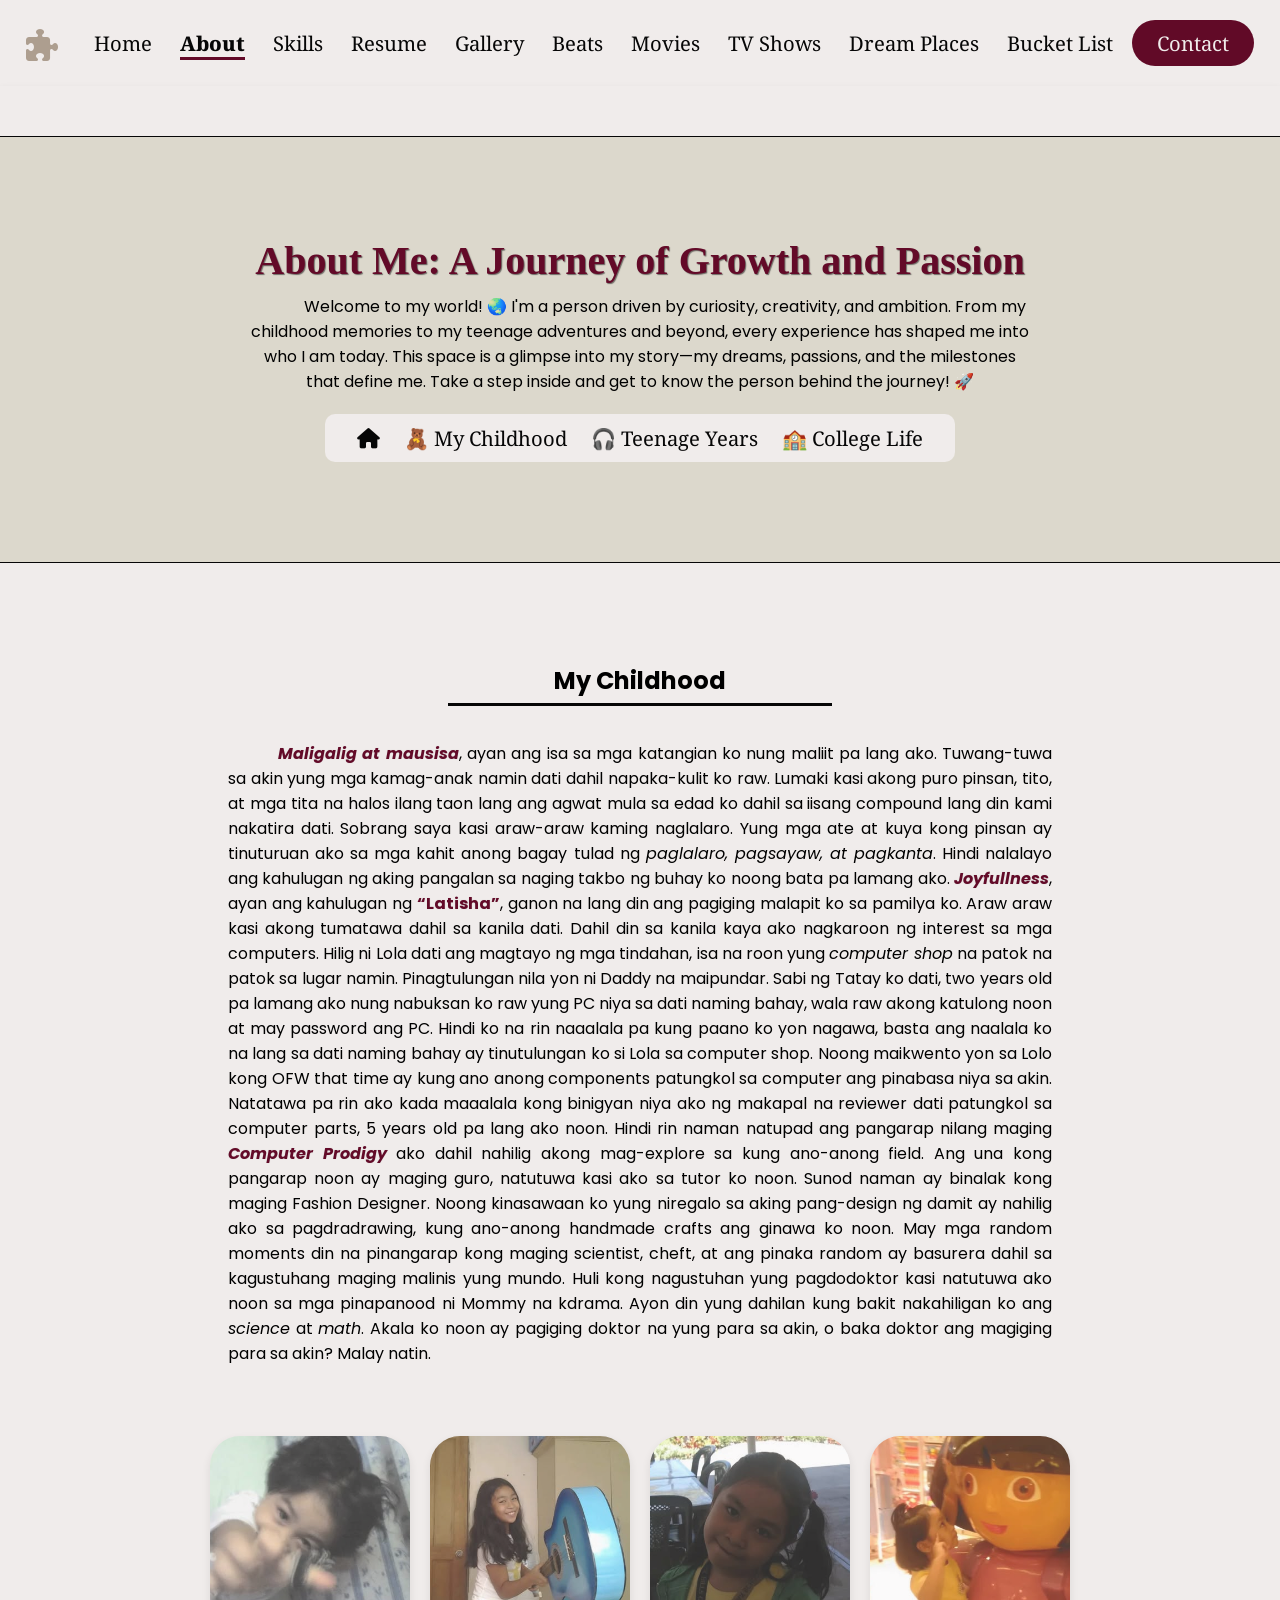
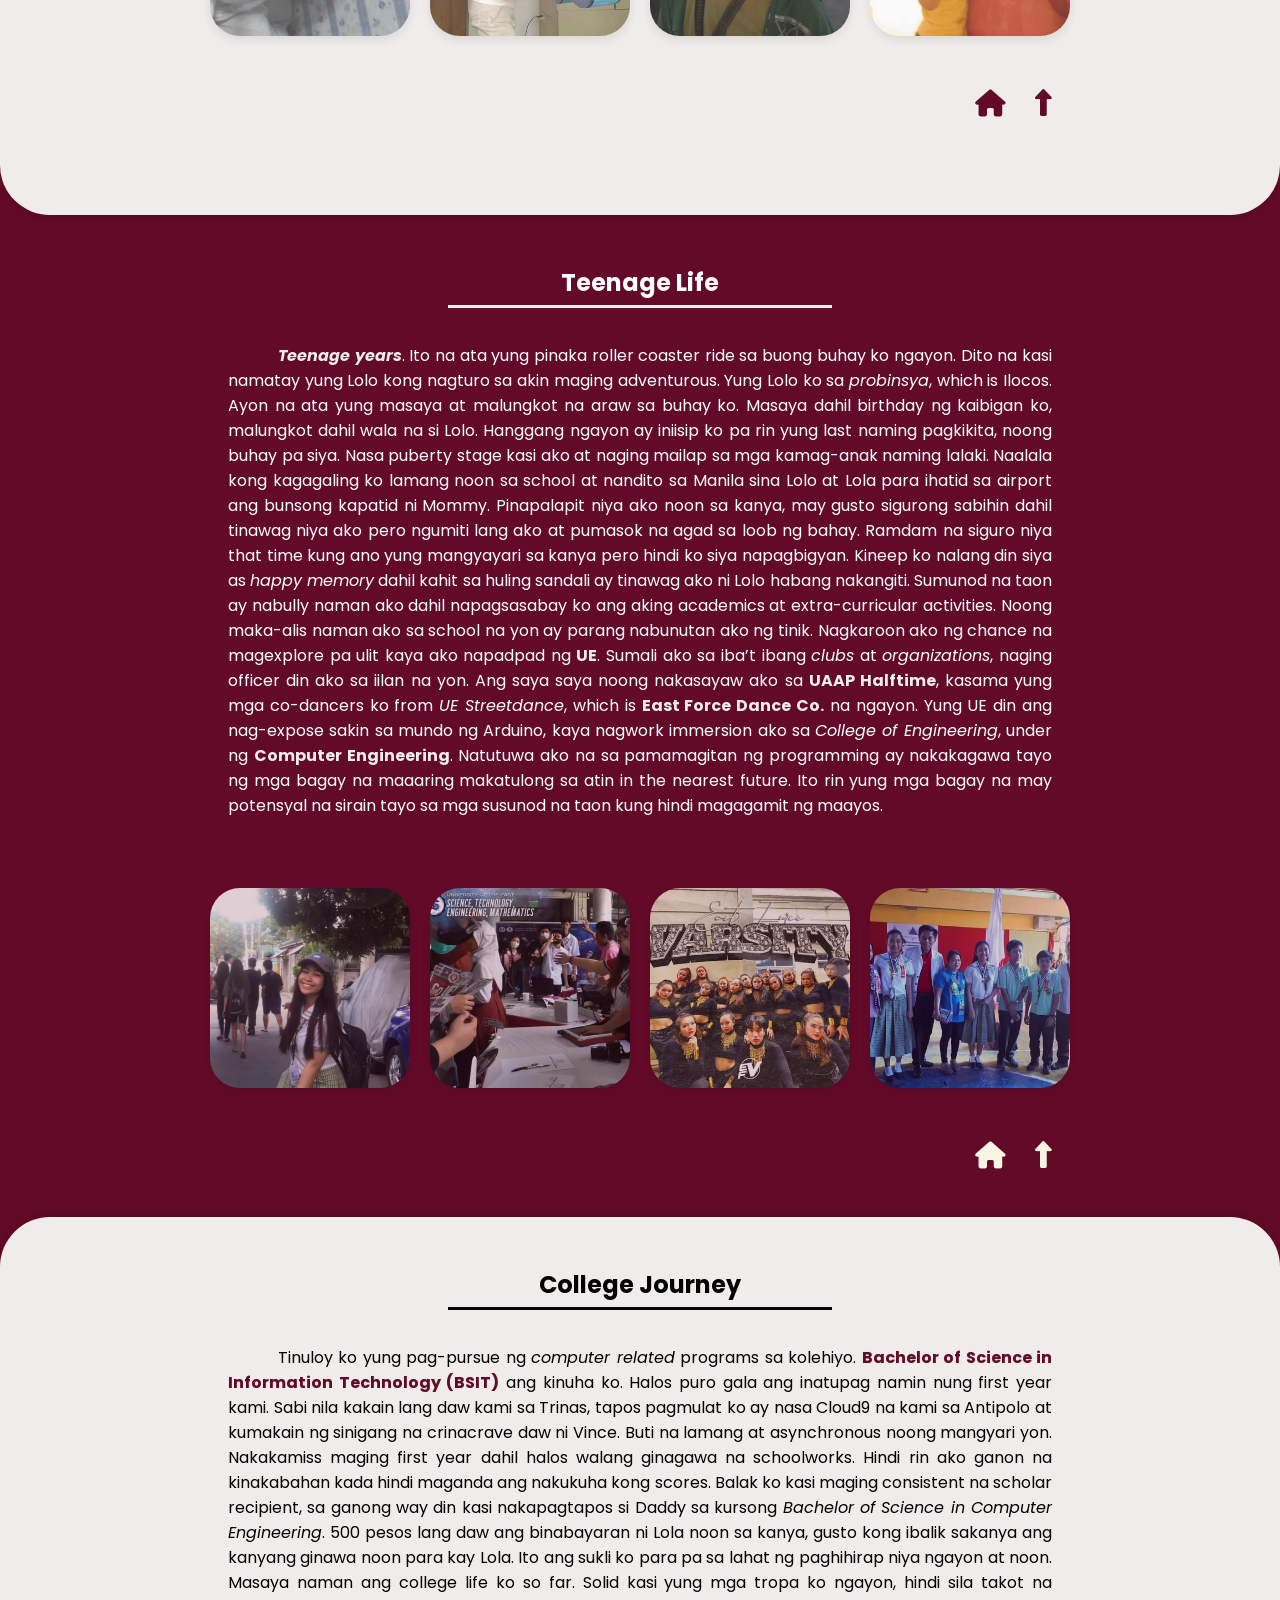
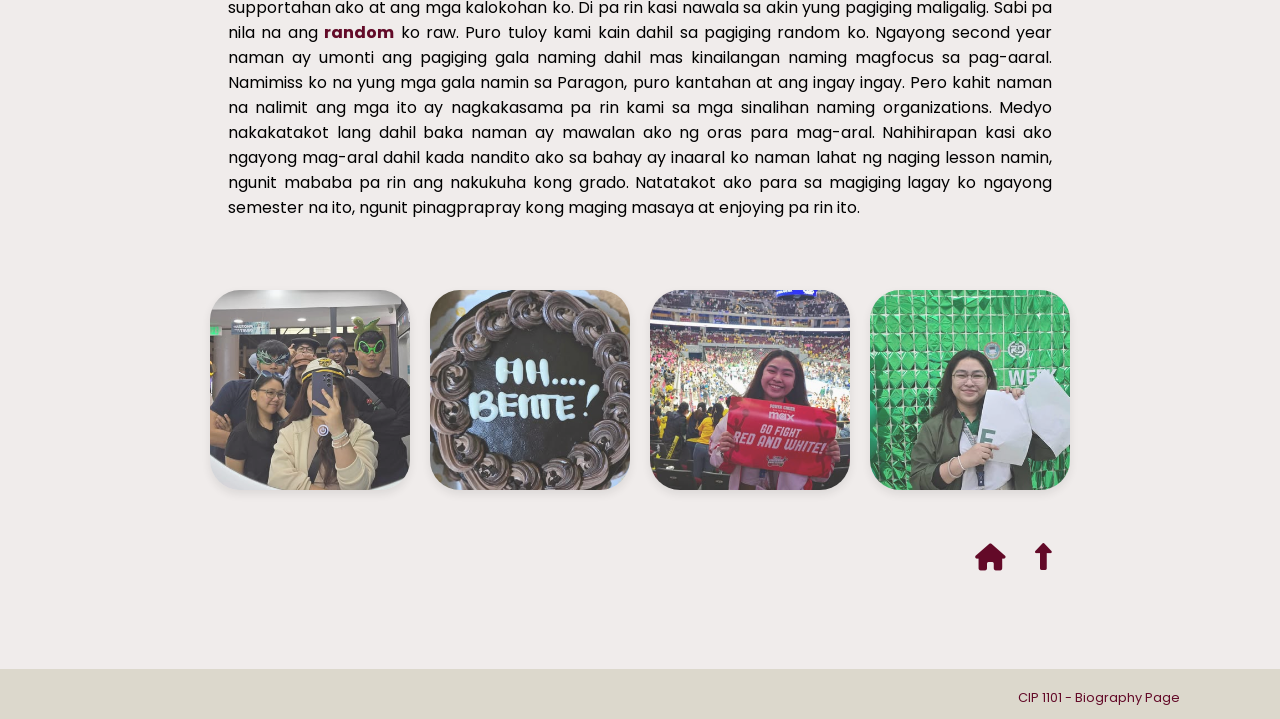
==== commit 1f0b0ce2: "Update biography.html" ====
--- a/biography/biography.html
+++ b/biography/biography.html
@@ -65,7 +65,7 @@
     <div class="teenage-container">
       <h2 id="teenage-section">Teenage Life</h2>
       <hr>
-      <p><strong><em>Teenage years</em></strong>. Ito na ata yung pinaka roller coaster ride sa buong buhay ko ngayon. Dito na kasi namatay yung Lolo kong nagturo sa akin maging adventurous. Yung Lolo ko sa <i>probinsya</i>, which is Ilocos. Ayon na ata yung masaya at malungkot na araw sa buhay ko. Masaya dahil birthday ng kaibigan ko, malungkot dahil wala na si Lolo. Hanggang ngayon ay iniisip ko pa rin yung last naming pagkikita, noong buhay pa siya. Nasa puberty stage kasi ako at naging mailap sa mga kamag-anak naming lalaki. Naalala kong kagagaling ko lamang noon sa school at nandito sa Manila sina Lolo at Lola para ihatid sa airport ang bunsong kapatid ni Mommy. Pinapalapit niya ako noon sa kanya, may gusto sigurong sabihin dahil tinawag niya ako pero ngumiti lang ako at pumasok na agad sa loob ng bahay. Ramdam na siguro niya that time kung ano yung mangyayari sa kanya pero hindi ko siya napagbigyan. Kineep ko nalang din siya as <i>happy memory</i> dahil kahit sa huling sandali ay tinawag ako ni Lolo habang nakangiti. Sumunod na taon ay nabully naman ako dahil napagsasabay ko ang aking academics at extra-curricular activities. Napaka strict sa akin noon ng aking Nanay pagdating sa aking pag-aaral. Noong maka-alis naman ako sa school na yon ay parang nabunutan ako ng tinik. Nagkaroon ako ng chance na magexplore pa ulit kaya ako napadpad ng <strong>UE</strong>. Sumali ako sa iba’t ibang <i>clubs</i> at <i>organizations</i>, naging officer din ako sa iilan na yon. Ang saya saya noong nakasayaw ako sa <b>UAAP Halftime</b>, kasama yung mga co-dancers ko from <i>UE Streetdance</i>, which is <strong>East Force Dance Co.</strong> na ngayon. Yung UE din ang nag-expose sakin sa mundo ng Arduino, kaya nagwork immersion ako sa <em>College of Engineering</em>, under ng <strong>Computer Engineering</strong>. Natutuwa ako na sa pamamagitan ng programming ay nakakagawa tayo ng mga bagay na maaaring makatulong sa atin in the nearest future. Ito rin yung mga bagay na may potensyal na sirain tayo sa mga susunod na taon kung hindi magagamit ng maayos.</p>
+      <p><strong><em>Teenage years</em></strong>. Ito na ata yung pinaka roller coaster ride sa buong buhay ko ngayon. Dito na kasi namatay yung Lolo kong nagturo sa akin maging adventurous. Yung Lolo ko sa <i>probinsya</i>, which is Ilocos. Ayon na ata yung masaya at malungkot na araw sa buhay ko. Masaya dahil birthday ng kaibigan ko, malungkot dahil wala na si Lolo. Hanggang ngayon ay iniisip ko pa rin yung last naming pagkikita, noong buhay pa siya. Nasa puberty stage kasi ako at naging mailap sa mga kamag-anak naming lalaki. Naalala kong kagagaling ko lamang noon sa school at nandito sa Manila sina Lolo at Lola para ihatid sa airport ang bunsong kapatid ni Mommy. Pinapalapit niya ako noon sa kanya, may gusto sigurong sabihin dahil tinawag niya ako pero ngumiti lang ako at pumasok na agad sa loob ng bahay. Ramdam na siguro niya that time kung ano yung mangyayari sa kanya pero hindi ko siya napagbigyan. Kineep ko nalang din siya as <i>happy memory</i> dahil kahit sa huling sandali ay tinawag ako ni Lolo habang nakangiti. Sumunod na taon ay nabully naman ako dahil napagsasabay ko ang aking academics at extra-curricular activities. Noong maka-alis naman ako sa school na yon ay parang nabunutan ako ng tinik. Nagkaroon ako ng chance na magexplore pa ulit kaya ako napadpad ng <strong>UE</strong>. Sumali ako sa iba’t ibang <i>clubs</i> at <i>organizations</i>, naging officer din ako sa iilan na yon. Ang saya saya noong nakasayaw ako sa <b>UAAP Halftime</b>, kasama yung mga co-dancers ko from <i>UE Streetdance</i>, which is <strong>East Force Dance Co.</strong> na ngayon. Yung UE din ang nag-expose sakin sa mundo ng Arduino, kaya nagwork immersion ako sa <em>College of Engineering</em>, under ng <strong>Computer Engineering</strong>. Natutuwa ako na sa pamamagitan ng programming ay nakakagawa tayo ng mga bagay na maaaring makatulong sa atin in the nearest future. Ito rin yung mga bagay na may potensyal na sirain tayo sa mga susunod na taon kung hindi magagamit ng maayos.</p>
 
       <div class="gallery">
         <a href="./Assets/teen-1.jpg" target="image-viewer"><img src="./Assets/teen-1.jpg" alt="Latisha smiling while walking down a street with a backpack, looking back at the camera." title="A picture of me going to our friend's house"></a>
